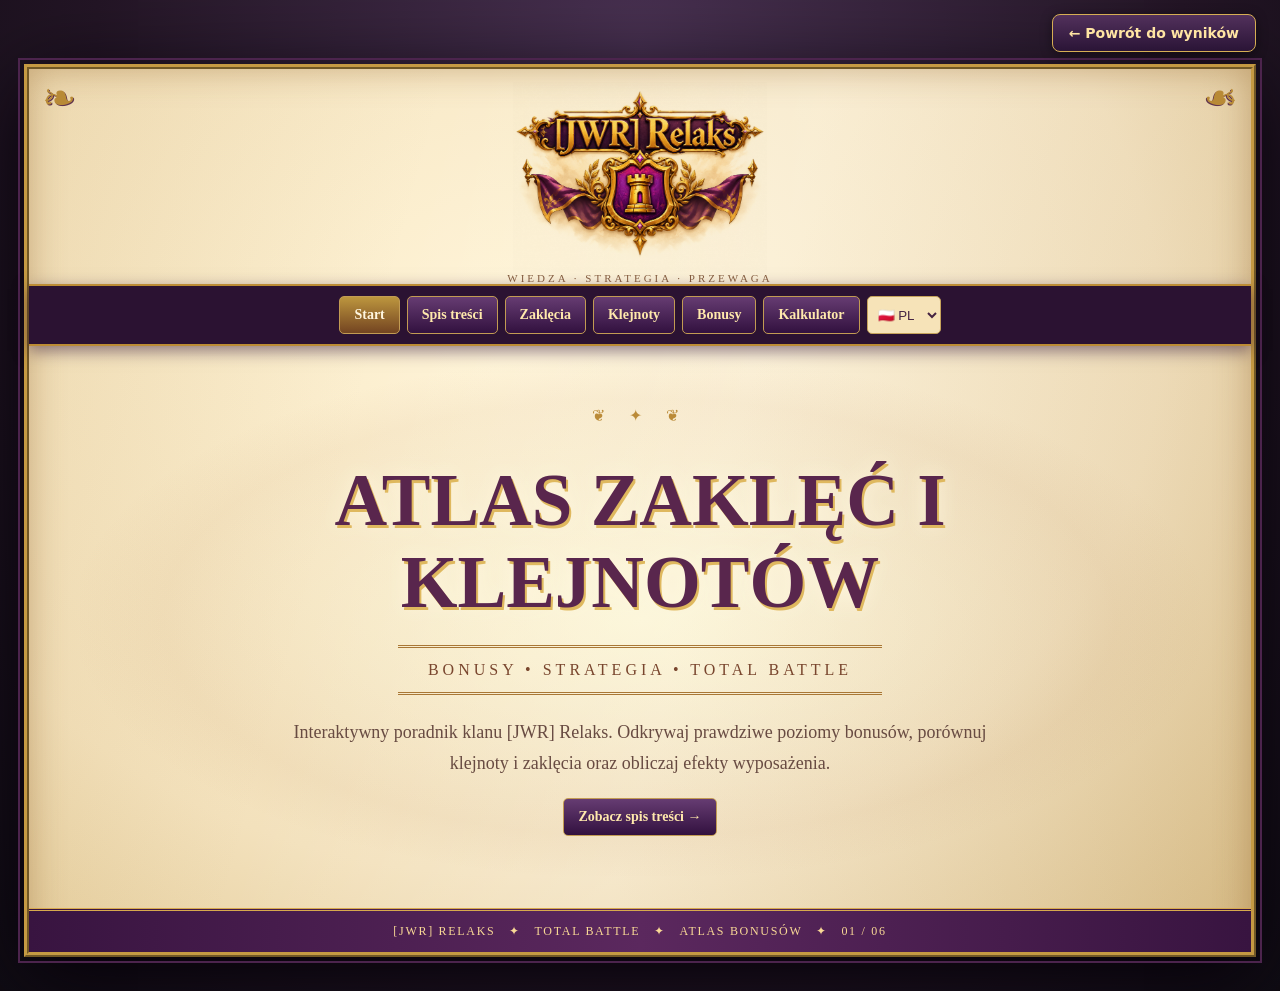
==== bonusy.html @ 5d38549c "Add files via upload" ====
<!doctype html><html lang="pl"><head><meta charset="utf-8"><meta name="viewport" content="width=device-width,initial-scale=1"><title>[JWR] Relaks — Atlas Zaklęć, Klejnotów i Bonusów</title><style>
:root{--violet:#3a164a;--ink:#442539;--gold:#b98628;--cream:#fff0c9;--paper:#f2deb4}*{box-sizing:border-box}html{scroll-behavior:smooth}body{margin:0;background:#150f1b;color:var(--ink);font-family:Georgia,'Times New Roman',serif;background-image:radial-gradient(ellipse at 50% 5%,#473050 0%,#231525 60%,#100c14 100%);min-height:100vh}.shell{max-width:1330px;margin:0 auto;padding:14px 24px 34px}.page{border:5px ridge #c59a43;outline:2px solid #4c244d;outline-offset:4px;min-height:90vh;position:relative;background:linear-gradient(105deg,#bc944b23,transparent 29%,#ffffff38 55%,#aa814b28),radial-gradient(ellipse at 40% 30%,#fff4d7 0,#f3e1bc 62%,#dbc18a 100%);box-shadow:0 20px 75px #050008, inset 0 0 35px #9160256c}.page:before,.page:after{content:'❧';position:absolute;top:5px;font-size:41px;color:#b88a36;text-shadow:1px 1px #60344e;z-index:2}.page:before{left:13px}.page:after{right:13px;transform:scaleX(-1)}.clan-header{padding:13px 24px 0;text-align:center}.clan-header img{display:block;margin:0 auto;width:min(480px,75vw);height:190px;object-fit:contain;mix-blend-mode:multiply}.clan-header p{margin:0;color:#875f40;font-size:11px;letter-spacing:3px}.chapter-nav{display:flex;gap:7px;justify-content:center;flex-wrap:wrap;position:sticky;top:0;z-index:10;background:#2b1232;padding:10px 15px;border-block:2px solid #bc8c35;box-shadow:0 5px 15px #280b3480}.chapter-nav button,.action{border:1px solid #c29b53;border-radius:5px;background:linear-gradient(#663c72,#32113f);color:#ffe9ac;padding:10px 14px;font:600 14px Georgia,serif;cursor:pointer}.chapter-nav button.active,.chapter-nav button:hover,.action:hover{background:linear-gradient(#bd963e,#734421);color:#fff6df}.chapter{padding:14px clamp(18px,4vw,62px) 32px;min-height:440px}.chapter[hidden]{display:none!important}.page-footer{text-align:center;color:#f9d996;background:linear-gradient(90deg,#381440,#5b285e,#381440);padding:12px;border-top:3px double #d7a94d;font-size:12px;letter-spacing:1.7px}.chapter-title{text-align:center;font-size:clamp(28px,3.6vw,43px);color:#502044;text-shadow:1px 1px #fff7d9;margin:10px 0 8px;text-transform:uppercase}.chapter-sub{text-align:center;color:#795344;font-size:16px;margin:0 auto 28px;max-width:780px}.ornament{text-align:center;color:#bb8b38;letter-spacing:10px;margin:6px 0 20px}.hero{text-align:center;min-height:460px;display:flex;align-items:center;flex-direction:column;justify-content:center;padding:40px 20px;background:radial-gradient(ellipse,#ffffe380,#b077430f 60%,transparent 72%)}.hero h1{font-size:clamp(37px,6vw,73px);line-height:1.12;text-transform:uppercase;color:#59264d;text-shadow:2px 3px #dfb85e,0 0 20px #fff7df;margin:15px auto 21px;max-width:900px}.hero .ribbon{border-block:3px double #a97735;padding:13px 30px;color:#79462e;letter-spacing:4px}.hero-description{max-width:720px;color:#684b42;font-size:18px;margin-top:22px;line-height:1.75}.contents{max-width:850px;margin:auto}.toc{display:flex;align-items:center;gap:20px;padding:14px;border-bottom:1px solid #bd985a;cursor:pointer}.toc:hover{background:#ead0a0}.toc-num{flex-shrink:0;background:#59245c;color:#f4cd70;border:3px double #bd8c37;width:50px;height:50px;border-radius:50%;display:grid;place-items:center;font-size:20px}.toc-copy strong{font-size:20px}.toc-copy small{display:block;color:#826046;font-size:14px;margin-top:4px}.atlas-layout{display:grid;grid-template-columns:170px minmax(0,1fr);gap:24px}.atlas-sidebar{border:2px solid #b58a43;background:#ead4aa;border-radius:8px;padding:15px;align-self:start}.atlas-sidebar .side-head{font-size:12px;letter-spacing:2px;text-align:center;color:#643950;margin-bottom:9px}.atlas-sidebar .nav{display:block;width:100%;background:transparent;border:0;text-align:left;color:#4c3344;padding:8px 6px;cursor:pointer;border-bottom:1px solid #d4b785;font:14px Georgia,serif}.atlas-sidebar .nav.active,.atlas-sidebar .nav:hover{background:#622c68;color:#fff1c2}.atlas-sidebar .nav small{float:right}.atlas-main{min-width:0}.top-tools{display:flex;justify-content:flex-end;gap:12px;flex-wrap:wrap;margin-bottom:15px}.top-tools input,.top-tools select,.calculator input,.calculator select{border:1px solid #ac8648;border-radius:5px;background:#fff5df;color:#3c2440;padding:10px;max-width:100%;font:15px Georgia,serif}.top-tools input{min-width:220px}.spotlight{display:grid;grid-template-columns:125px 1fr;gap:20px;align-items:center;background:#fff5df93;border:2px solid #bd995c;border-radius:8px;padding:18px;margin-bottom:12px}.scroll-img{height:125px;width:125px;display:grid;place-items:center;background:radial-gradient(#e9cb8c,#d8b67e);border:1px solid #a9823f;border-radius:8px}.scroll-img img{width:100%;height:100%;object-fit:contain}.spotlight h1{font-size:29px;margin:4px 0;color:#54294a}.eyebrow{font-size:12px;letter-spacing:2px;color:#946827}.detail-sub,.origin{color:#75564d}.quality-grid{display:grid;grid-template-columns:repeat(4,minmax(0,1fr));gap:8px;margin:10px 0 20px}.q{background:linear-gradient(#fff6e2,#ead0a1);border:2px solid var(--stroke);padding:10px 6px;text-align:center;border-radius:7px}.q-name{font-size:11px}.q-percent{font-size:22px;color:#67406d;font-weight:bold}.cards{display:grid;grid-template-columns:repeat(auto-fill,minmax(235px,1fr));gap:12px}.tile{display:grid;grid-template-columns:63px 1fr;gap:12px;align-items:center;text-align:left;background:linear-gradient(125deg,#fff3d9,#ecd3a9);color:#4c2c3c;padding:12px;border:1px solid #b48a4a;border-radius:8px;cursor:pointer;font:inherit}.tile:hover,.tile.selected{outline:2px solid #70366a}.tile-visual{width:63px;height:63px;background:#dec18c;border-radius:6px;display:grid;place-items:center}.tile-visual img{max-width:56px;max-height:56px}.tile-title{font-size:16px;font-weight:bold;display:block}.tile-desc{font-size:12px;display:block;color:#745846}.filtered-count{font-size:13px;color:#74543e}.atlas-main h2{font-size:22px;color:#502044;margin:22px 0 10px}.info{font-size:14px;border-left:4px solid #b28842;background:#ffe6b8;padding:13px;color:#5c403e}.benefits{display:grid;grid-template-columns:repeat(2,minmax(0,1fr));gap:20px}.benefit{padding:23px;min-height:240px;border:3px double #bd9348;border-radius:10px;background:linear-gradient(115deg,#fff6dfed,#f1d4a9ed);box-shadow:inset 0 0 20px #87592b18}.benefit h2{color:#5e2857;margin:5px 0 12px}.benefit p,.benefit li{line-height:1.7;color:#624942}.benefit ul{padding-left:20px}.calculator{display:grid;gap:20px}.calc-settings{display:grid;grid-template-columns:repeat(3,minmax(0,1fr));gap:13px}.calc-setting,.calc-slot,.calc-result{padding:16px;border:2px solid #b89048;background:#fff0d3b8;border-radius:9px;min-width:0}.calc-setting label,.calc-entry label{font-size:13px;color:#67473b;display:block;margin-bottom:8px}.calc-setting input,.calc-setting select,.calc-entry select{width:100%;min-width:0}.calc-row{display:grid;grid-template-columns:repeat(3,minmax(0,1fr));gap:12px}.calc-slot h3{color:#592653;margin:0 0 12px}.calc-entry{display:grid;grid-template-columns:48px minmax(0,1fr);align-items:center;gap:9px;border-top:1px solid #cfb489;padding:12px 0}.calc-image{width:45px;height:45px;object-fit:contain;background:#e6cb9c;border-radius:5px}.calc-numbers{display:grid;grid-template-columns:repeat(3,minmax(0,1fr));gap:10px}.calc-number{padding:13px;background:#f8dfaa;border:1px solid #c19957;border-radius:6px;min-width:0}.calc-number span{color:#795b4b;font-size:12px;display:block}.calc-number strong{color:#5d2858;font-size:clamp(15px,1.5vw,24px);overflow-wrap:anywhere}.calc-note{color:#705144;font-size:13px;margin:14px 0 0}.calc-slot select{font-size:13px}.fallback-tabs{display:none!important}#atlas-content[hidden],#calculator[hidden]{display:none!important}.section-text{color:#624d42}.legal-note{padding:15px;background:#f6e5c2;border:1px solid #cfab72;color:#725446;font-size:13px;margin-top:20px}@media(max-width:900px){.atlas-layout{grid-template-columns:1fr}.atlas-sidebar{position:static}.calc-row,.calc-settings,.calc-numbers{grid-template-columns:1fr 1fr}.clan-header img{height:148px}}@media(max-width:600px){.shell{padding:9px}.chapter{padding:16px}.clan-header img{height:105px}.chapter-nav button{font-size:12px;padding:8px}.quality-grid{grid-template-columns:repeat(2,1fr)}.spotlight{grid-template-columns:80px 1fr}.scroll-img{width:80px;height:80px}.benefits,.calc-row,.calc-settings,.calc-numbers{grid-template-columns:1fr}.top-tools{justify-content:stretch}.top-tools input{width:100%}}

/* [JWR] Relaks — return to the main site */
.jwr-backbar{position:relative;z-index:5;display:flex;justify-content:flex-end;align-items:center;padding:0 0 12px;gap:12px}
.jwr-backbar a{display:inline-block;padding:10px 16px;border:1px solid #d6ae54;border-radius:8px;background:linear-gradient(180deg,#52315c,#2a1436);color:#ffe5a3;text-decoration:none;font:600 14px system-ui,Segoe UI,Arial,sans-serif;box-shadow:0 2px 12px #0006}
.jwr-backbar a:hover,.jwr-backbar a:focus-visible{background:#704679;outline:2px solid #e8c16a;outline-offset:2px}
</style></head><body><div class="shell"><div class="jwr-backbar"><a href="./index.html" aria-label="Powrót do strony głównej">← Powrót do wyników</a></div><div class="page"><header class="clan-header"><img src="[data-uri]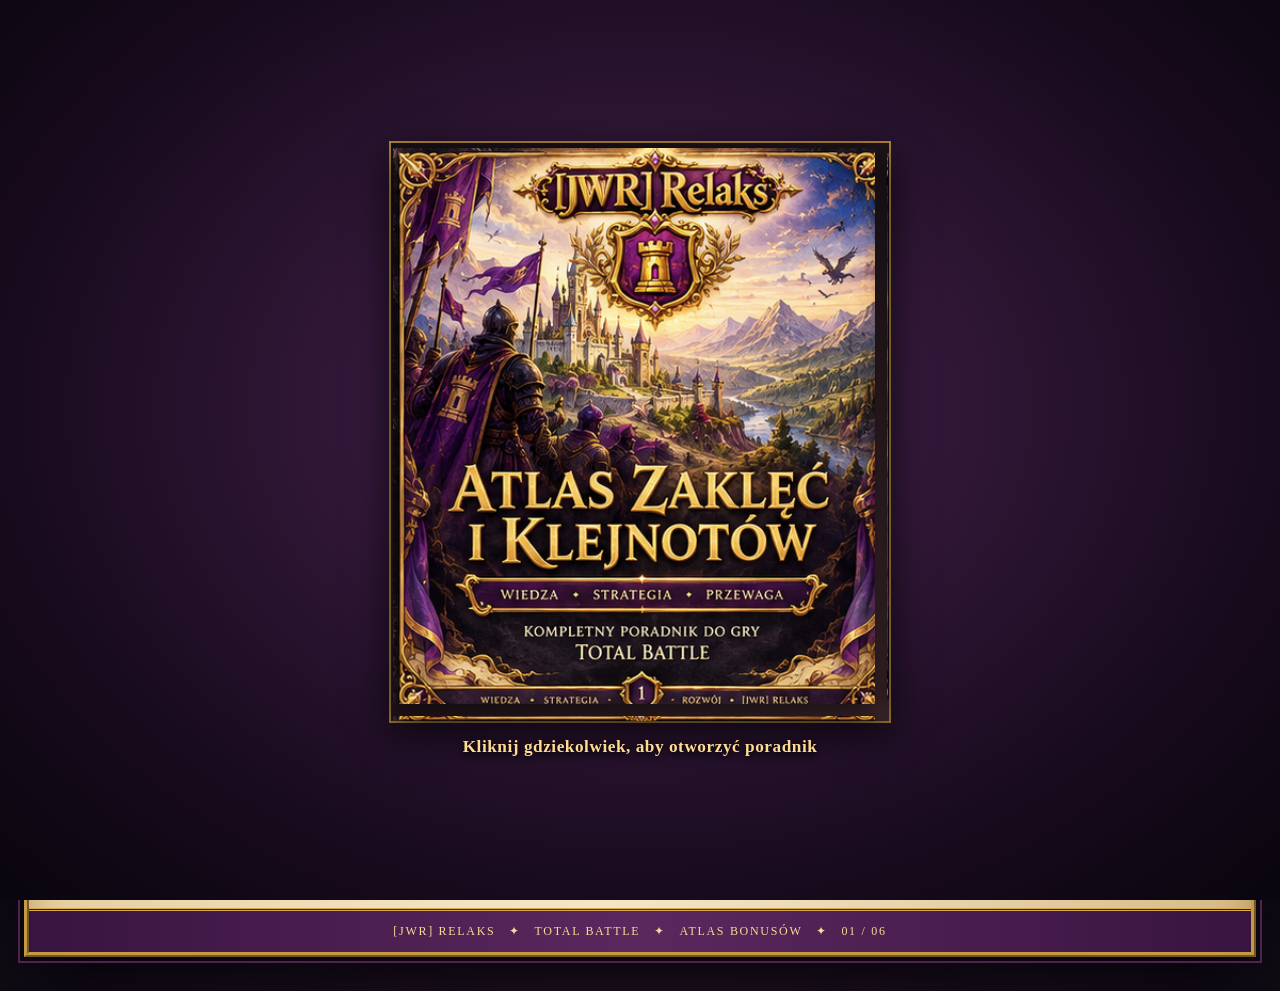
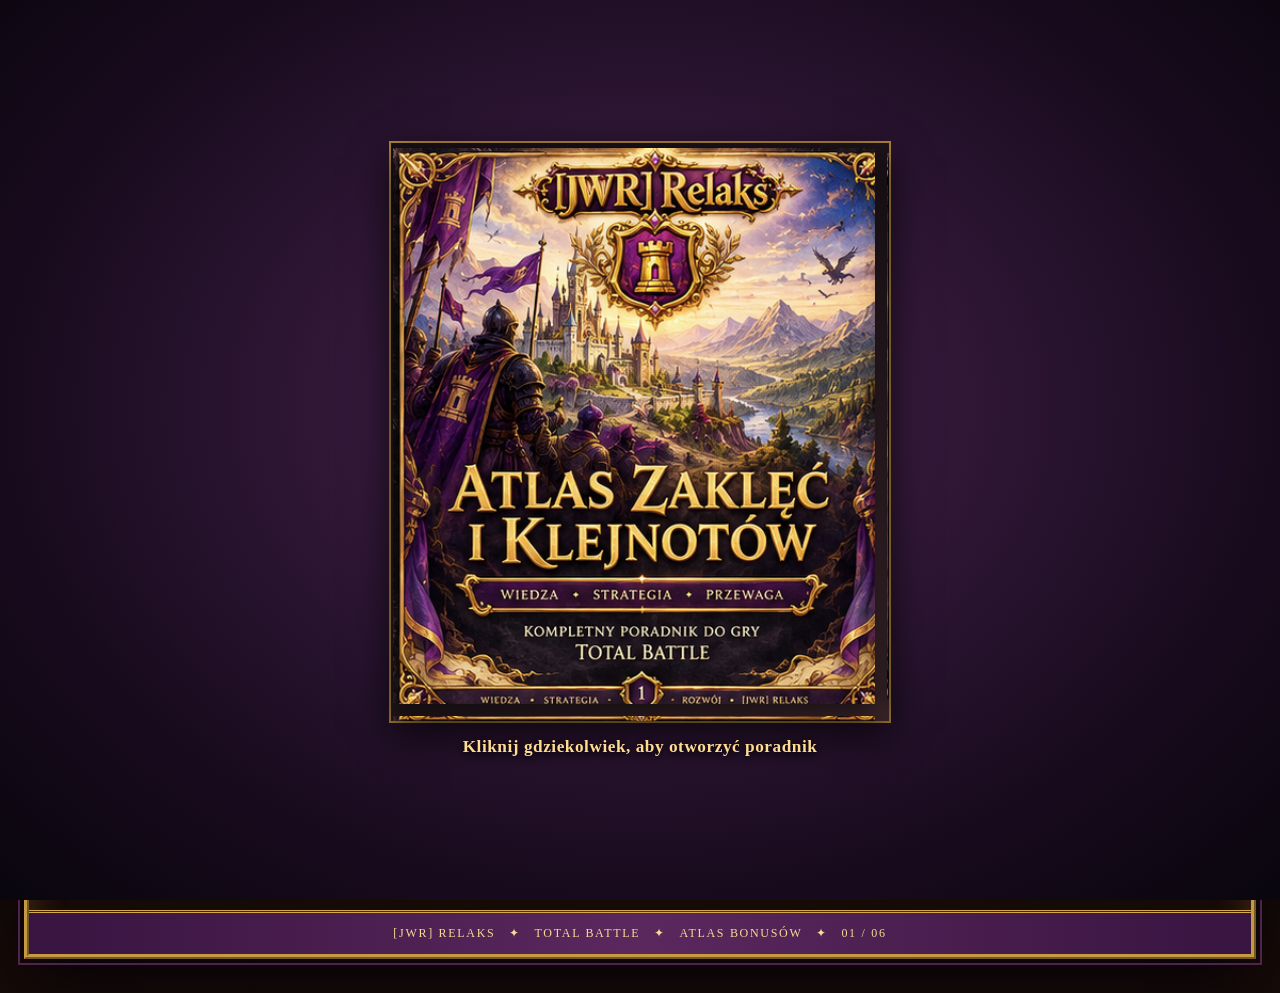
